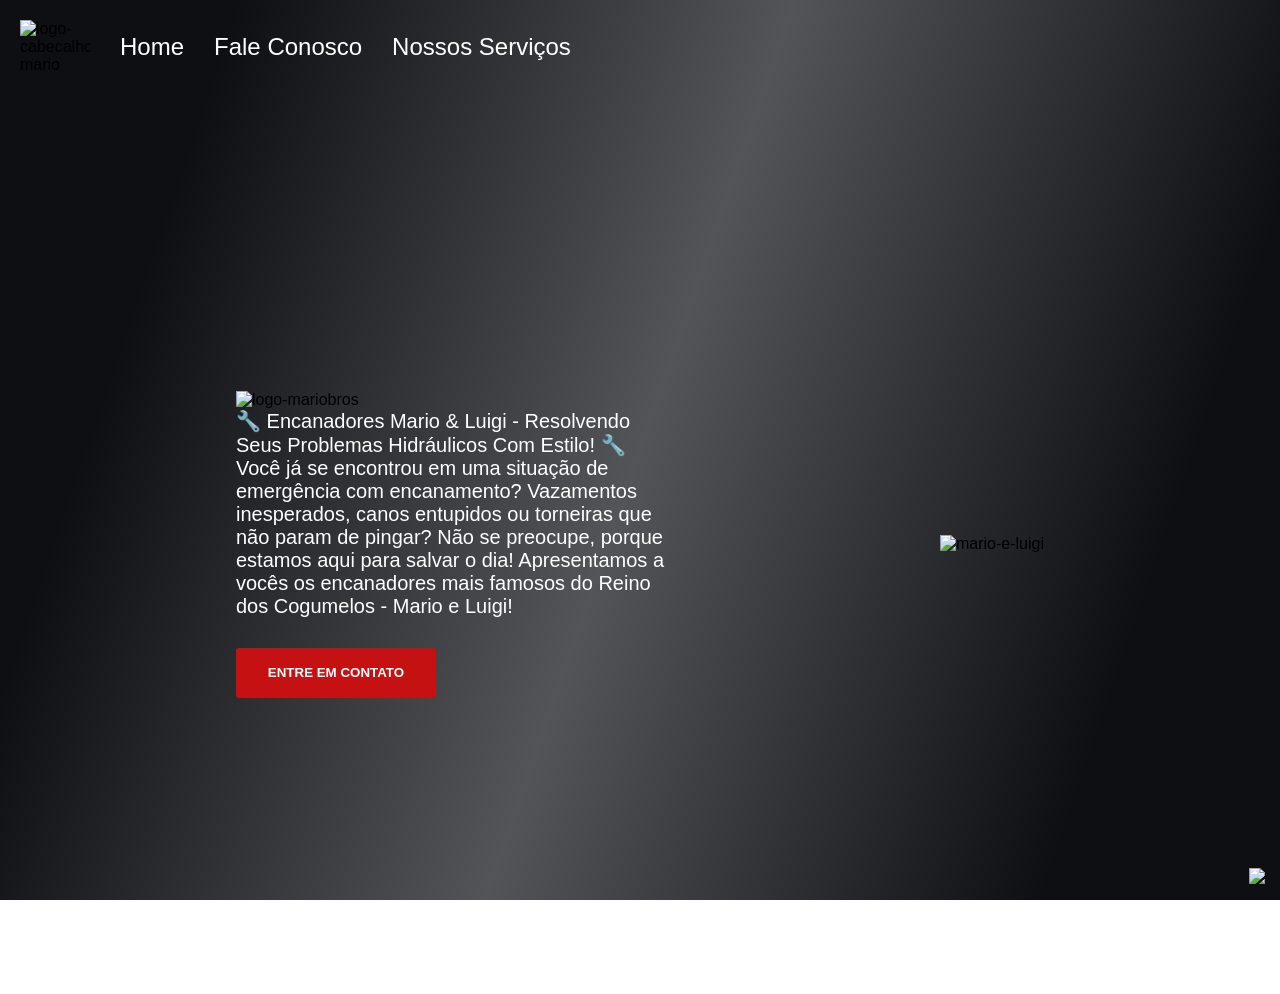
==== index.html @ 7131d88f "Add files via upload" ====
<!DOCTYPE html>
<html lang="pt-br">

<head>
    <meta charset="UTF-8">
    <meta name="viewport" content="width=device-width, initial-scale=1.0">
    <link rel="stylesheet" href="style.css">
    <title>Site do Mario</title>
</head>

<body>
    <div class="cabecalho">
        <img src="./img/logo-header.png" alt="logo-cabecalho-mario" />
        <a>Home</a>
        <a onclick="mostrarForm()">Fale Conosco</a>
        <a href="./servicos.html">Nossos Serviços</a>
    </div>

    <div class="caixa-principal">

        <div class="caixa-info-texto">

            <img src="./img/logo.png" alt="logo-mariobros" class="logo-mario" />

            <p>
                🔧 Encanadores Mario & Luigi - Resolvendo Seus Problemas Hidráulicos Com Estilo! 🔧

                Você já se encontrou em uma situação de emergência com encanamento? Vazamentos inesperados,
                canos entupidos ou torneiras que não param de pingar? Não se preocupe, porque estamos aqui para salvar o
                dia! Apresentamos a vocês os encanadores mais famosos do Reino dos Cogumelos - Mario e Luigi!
            </p>

            <button onclick="mostrarForm()">Entre em Contato</button>

        </div>

        <div>

            <img src="./img/mario.png" alt="mario-e-luigi" class="logo-luigi-mario" />

        </div>
    </div>

    <div class="caixa-video">
        <video src="./img/video.mp4" autoplay loop muted></video>
    </div>
    <div class="mascara-video"></div>

    <div class="caixa-link-whatsapp">
        <a href="https://wa.me/5511998467434?text=Preciso%20de%20um%20servi%C3%A7o%20urgente!" class="link-whatsapp">
            <img src="./img/whatsapp.png" />
        </a>
    </div>

    <form class="formulario" action="https://formcarry.com/s/tULsYrt6r2Q" method="POST" enctype="multipart/form-data">
        <input placeholder="Seu Nome" type="text" name="nome" />
        <input placeholder="Seu E-mail" type="email" name="email" />
        <textarea placeholder="Digite seu problema aqui" name="problema"></textarea>
        <button type="submit">Pedir orçamento</button>
    </form>

    <div class="mascara-formulario" onclick="esconderForm()"></div>

    <script src="scripts.js"></script>

</body>

</html>
---- style.css ----
* {
    margin: 0;
    padding: 0;
    box-sizing: border-box;
    font-family: "Mukta", sans-serif;
}

.logo-mario {
    width: 350px;
}

button {
    background-color: #c51111;
    color: white;
    width: 200px;
    height: 50px;
    border-radius: 3px;
    border: none;
    font-weight: bold;
    text-transform: uppercase;
    cursor: pointer;
    margin-top: 30px;
}

.logo-luigi-mario {
    width: 500px;
}

.caixa-info-texto {
    width: 40%;
}

body {
    height: 100vh;
}

.caixa-principal {
    display: flex;
    align-items: center;
    justify-content: space-around;
    padding: 100px;
    height: 100vh;
}

.caixa-video {
    position: fixed;
    top: 0;
    z-index: -1;
}

video {
    width: 100vw;
}

.mascara-video {
    background: linear-gradient(109deg, rgba(10, 12, 16, 0.99) 15%, rgba(10, 12, 16, 0.7) 50%, rgba(10, 12, 16, 0.99) 85%);
    position: fixed;
    top: 0;
    width: 100%;
    height: 100%;
    z-index: -1;
}

p {
    color: white;
    font-size: 20px;
}

.cabecalho {
    display: flex;
    align-items: center;
    gap: 30px;
    padding: 20px;
}

.cabecalho img {
    width: 70px;
}

.cabecalho a {
    color: white;
    font-size: 24px;
    cursor: pointer;
    text-decoration: none;
}

.cabecalho a:hover {
    color: #c51111;
    transition: 0.5s ease-in-out;
}

.caixa-link-whatsapp {
    position: fixed;
    right: 15px;
    bottom: 12px;
}

.link-whatsapp img {
    width: 60px;
}

.link-whatsapp {
    cursor: pointer;
}

form {
    background-color: white;
    
    position: fixed;
    top: 40%;
    left: -500px;

    /* left: 50%;
    transform: translateX(-50%); */

    display: flex;
    flex-direction: column;
    gap: 20px;

    padding: 20px;
    border-radius: 3px;
    width: 350px;
    z-index: 1;
    transition: 0.5s left ease-in-out;
}

form input {
    height: 40px;
    padding-left: 5px;
    border-radius: 5px;
    border: 1px solid gray;
    outline-color: #18df0f;
}

form textarea {
    padding-left: 5px;
    border-radius: 5px;
    border: 1px solid gray;
    outline-color: #18df0f;
    height: 100px;
}

.mascara-formulario {
    width: 100%;
    height: 100%;
    position: fixed;
    top: 0;
    background: linear-gradient(
              109deg,rgba(10, 12, 16, 0.99) 15%,
              rgba(10, 12, 16, 0.7) 50%,
              rgba(10, 12, 16, 0.99) 85%);
    visibility: hidden;
    transition: 0.5s visibility ease-in-out;
}
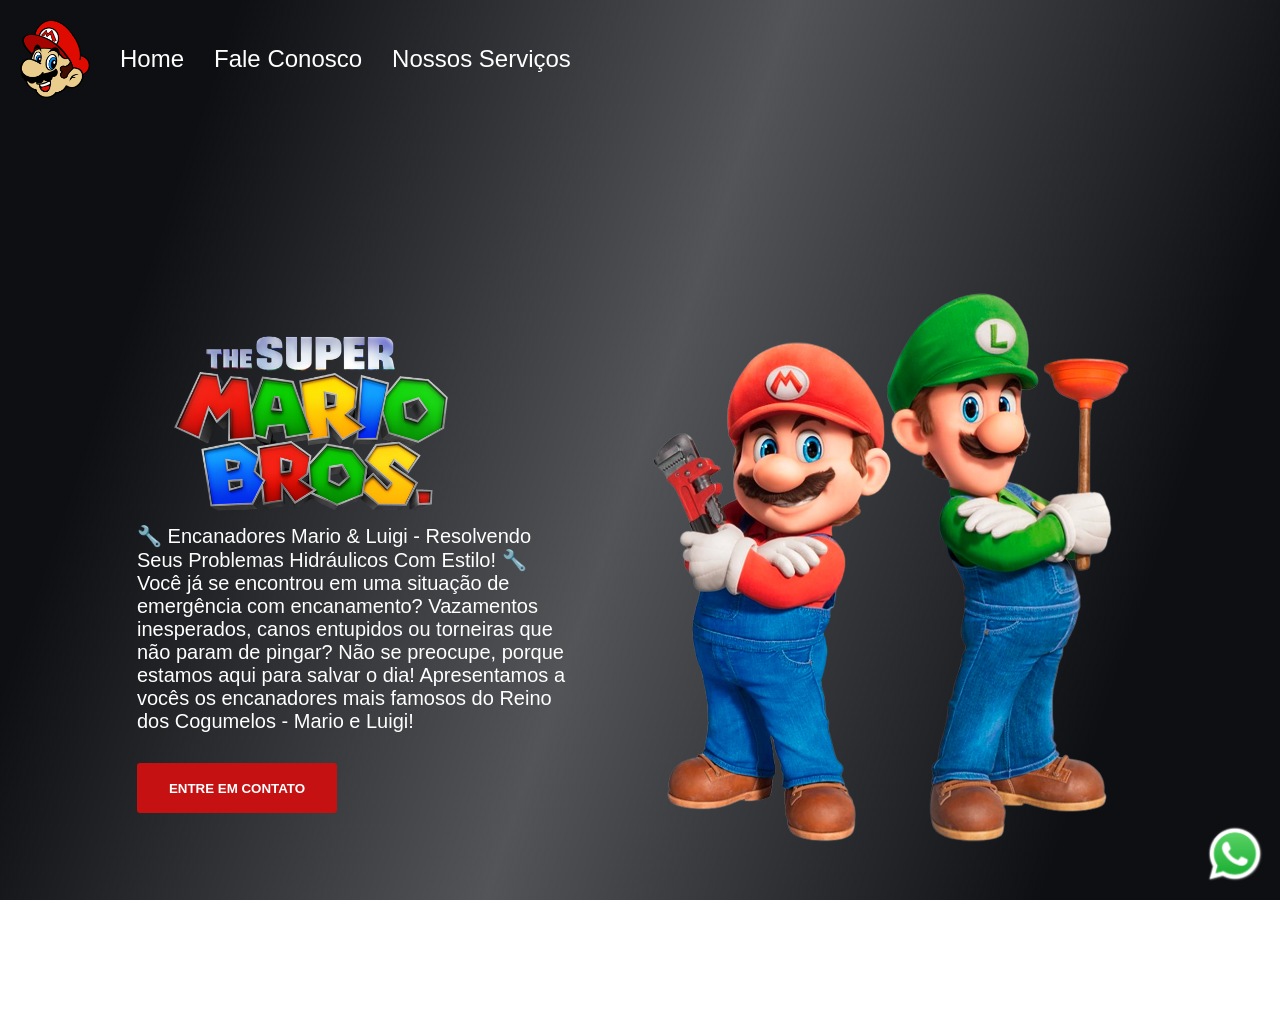
==== commit 9bb04f6b: "Subindo Mario" ====
--- a/index.html
+++ b/index.html
@@ -1,68 +1,68 @@
-<!DOCTYPE html>
-<html lang="pt-br">
-
-<head>
-    <meta charset="UTF-8">
-    <meta name="viewport" content="width=device-width, initial-scale=1.0">
-    <link rel="stylesheet" href="style.css">
-    <title>Site do Mario</title>
-</head>
-
-<body>
-    <div class="cabecalho">
-        <img src="./img/logo-header.png" alt="logo-cabecalho-mario" />
-        <a>Home</a>
-        <a onclick="mostrarForm()">Fale Conosco</a>
-        <a href="./servicos.html">Nossos Serviços</a>
-    </div>
-
-    <div class="caixa-principal">
-
-        <div class="caixa-info-texto">
-
-            <img src="./img/logo.png" alt="logo-mariobros" class="logo-mario" />
-
-            <p>
-                🔧 Encanadores Mario & Luigi - Resolvendo Seus Problemas Hidráulicos Com Estilo! 🔧
-
-                Você já se encontrou em uma situação de emergência com encanamento? Vazamentos inesperados,
-                canos entupidos ou torneiras que não param de pingar? Não se preocupe, porque estamos aqui para salvar o
-                dia! Apresentamos a vocês os encanadores mais famosos do Reino dos Cogumelos - Mario e Luigi!
-            </p>
-
-            <button onclick="mostrarForm()">Entre em Contato</button>
-
-        </div>
-
-        <div>
-
-            <img src="./img/mario.png" alt="mario-e-luigi" class="logo-luigi-mario" />
-
-        </div>
-    </div>
-
-    <div class="caixa-video">
-        <video src="./img/video.mp4" autoplay loop muted></video>
-    </div>
-    <div class="mascara-video"></div>
-
-    <div class="caixa-link-whatsapp">
-        <a href="https://wa.me/5511998467434?text=Preciso%20de%20um%20servi%C3%A7o%20urgente!" class="link-whatsapp">
-            <img src="./img/whatsapp.png" />
-        </a>
-    </div>
-
-    <form class="formulario" action="https://formcarry.com/s/tULsYrt6r2Q" method="POST" enctype="multipart/form-data">
-        <input placeholder="Seu Nome" type="text" name="nome" />
-        <input placeholder="Seu E-mail" type="email" name="email" />
-        <textarea placeholder="Digite seu problema aqui" name="problema"></textarea>
-        <button type="submit">Pedir orçamento</button>
-    </form>
-
-    <div class="mascara-formulario" onclick="esconderForm()"></div>
-
-    <script src="scripts.js"></script>
-
-</body>
-
+<!DOCTYPE html>
+<html lang="pt-br">
+
+<head>
+    <meta charset="UTF-8">
+    <meta name="viewport" content="width=device-width, initial-scale=1.0">
+    <link rel="stylesheet" href="style.css">
+    <title>Site do Mario</title>
+</head>
+
+<body>
+    <div class="cabecalho">
+        <img src="./img/logo-header.png" alt="logo-cabecalho-mario" />
+        <a>Home</a>
+        <a onclick="mostrarForm()">Fale Conosco</a>
+        <a href="./servicos.html">Nossos Serviços</a>
+    </div>
+
+    <div class="caixa-principal">
+
+        <div class="caixa-info-texto">
+
+            <img src="./img/logo.png" alt="logo-mariobros" class="logo-mario" />
+
+            <p>
+                🔧 Encanadores Mario & Luigi - Resolvendo Seus Problemas Hidráulicos Com Estilo! 🔧
+
+                Você já se encontrou em uma situação de emergência com encanamento? Vazamentos inesperados,
+                canos entupidos ou torneiras que não param de pingar? Não se preocupe, porque estamos aqui para salvar o
+                dia! Apresentamos a vocês os encanadores mais famosos do Reino dos Cogumelos - Mario e Luigi!
+            </p>
+
+            <button onclick="mostrarForm()">Entre em Contato</button>
+
+        </div>
+
+        <div>
+
+            <img src="./img/mario.png" alt="mario-e-luigi" class="logo-luigi-mario" />
+
+        </div>
+    </div>
+
+    <div class="caixa-video">
+        <video src="./img/video.mp4" autoplay loop muted></video>
+    </div>
+    <div class="mascara-video"></div>
+
+    <div class="caixa-link-whatsapp">
+        <a href="https://wa.me/5511998467434?text=Preciso%20de%20um%20servi%C3%A7o%20urgente!" class="link-whatsapp">
+            <img src="./img/whatsapp.png" />
+        </a>
+    </div>
+
+    <form class="formulario" action="https://formcarry.com/s/tULsYrt6r2Q" method="POST" enctype="multipart/form-data">
+        <input placeholder="Seu Nome" type="text" name="nome" />
+        <input placeholder="Seu E-mail" type="email" name="email" />
+        <textarea placeholder="Digite seu problema aqui" name="problema"></textarea>
+        <button type="submit">Pedir orçamento</button>
+    </form>
+
+    <div class="mascara-formulario" onclick="esconderForm()"></div>
+
+    <script src="scripts.js"></script>
+
+</body>
+
 </html>
--- a/style.css
+++ b/style.css
@@ -1,154 +1,154 @@
-* {
-    margin: 0;
-    padding: 0;
-    box-sizing: border-box;
-    font-family: "Mukta", sans-serif;
-}
-
-.logo-mario {
-    width: 350px;
-}
-
-button {
-    background-color: #c51111;
-    color: white;
-    width: 200px;
-    height: 50px;
-    border-radius: 3px;
-    border: none;
-    font-weight: bold;
-    text-transform: uppercase;
-    cursor: pointer;
-    margin-top: 30px;
-}
-
-.logo-luigi-mario {
-    width: 500px;
-}
-
-.caixa-info-texto {
-    width: 40%;
-}
-
-body {
-    height: 100vh;
-}
-
-.caixa-principal {
-    display: flex;
-    align-items: center;
-    justify-content: space-around;
-    padding: 100px;
-    height: 100vh;
-}
-
-.caixa-video {
-    position: fixed;
-    top: 0;
-    z-index: -1;
-}
-
-video {
-    width: 100vw;
-}
-
-.mascara-video {
-    background: linear-gradient(109deg, rgba(10, 12, 16, 0.99) 15%, rgba(10, 12, 16, 0.7) 50%, rgba(10, 12, 16, 0.99) 85%);
-    position: fixed;
-    top: 0;
-    width: 100%;
-    height: 100%;
-    z-index: -1;
-}
-
-p {
-    color: white;
-    font-size: 20px;
-}
-
-.cabecalho {
-    display: flex;
-    align-items: center;
-    gap: 30px;
-    padding: 20px;
-}
-
-.cabecalho img {
-    width: 70px;
-}
-
-.cabecalho a {
-    color: white;
-    font-size: 24px;
-    cursor: pointer;
-    text-decoration: none;
-}
-
-.cabecalho a:hover {
-    color: #c51111;
-    transition: 0.5s ease-in-out;
-}
-
-.caixa-link-whatsapp {
-    position: fixed;
-    right: 15px;
-    bottom: 12px;
-}
-
-.link-whatsapp img {
-    width: 60px;
-}
-
-.link-whatsapp {
-    cursor: pointer;
-}
-
-form {
-    background-color: white;
-    
-    position: fixed;
-    top: 40%;
-    left: -500px;
-
-    /* left: 50%;
-    transform: translateX(-50%); */
-
-    display: flex;
-    flex-direction: column;
-    gap: 20px;
-
-    padding: 20px;
-    border-radius: 3px;
-    width: 350px;
-    z-index: 1;
-    transition: 0.5s left ease-in-out;
-}
-
-form input {
-    height: 40px;
-    padding-left: 5px;
-    border-radius: 5px;
-    border: 1px solid gray;
-    outline-color: #18df0f;
-}
-
-form textarea {
-    padding-left: 5px;
-    border-radius: 5px;
-    border: 1px solid gray;
-    outline-color: #18df0f;
-    height: 100px;
-}
-
-.mascara-formulario {
-    width: 100%;
-    height: 100%;
-    position: fixed;
-    top: 0;
-    background: linear-gradient(
-              109deg,rgba(10, 12, 16, 0.99) 15%,
-              rgba(10, 12, 16, 0.7) 50%,
-              rgba(10, 12, 16, 0.99) 85%);
-    visibility: hidden;
-    transition: 0.5s visibility ease-in-out;
+* {
+    margin: 0;
+    padding: 0;
+    box-sizing: border-box;
+    font-family: "Mukta", sans-serif;
+}
+
+.logo-mario {
+    width: 350px;
+}
+
+button {
+    background-color: #c51111;
+    color: white;
+    width: 200px;
+    height: 50px;
+    border-radius: 3px;
+    border: none;
+    font-weight: bold;
+    text-transform: uppercase;
+    cursor: pointer;
+    margin-top: 30px;
+}
+
+.logo-luigi-mario {
+    width: 500px;
+}
+
+.caixa-info-texto {
+    width: 40%;
+}
+
+body {
+    height: 100vh;
+}
+
+.caixa-principal {
+    display: flex;
+    align-items: center;
+    justify-content: space-around;
+    padding: 100px;
+    height: 100vh;
+}
+
+.caixa-video {
+    position: fixed;
+    top: 0;
+    z-index: -1;
+}
+
+video {
+    width: 100vw;
+}
+
+.mascara-video {
+    background: linear-gradient(109deg, rgba(10, 12, 16, 0.99) 15%, rgba(10, 12, 16, 0.7) 50%, rgba(10, 12, 16, 0.99) 85%);
+    position: fixed;
+    top: 0;
+    width: 100%;
+    height: 100%;
+    z-index: -1;
+}
+
+p {
+    color: white;
+    font-size: 20px;
+}
+
+.cabecalho {
+    display: flex;
+    align-items: center;
+    gap: 30px;
+    padding: 20px;
+}
+
+.cabecalho img {
+    width: 70px;
+}
+
+.cabecalho a {
+    color: white;
+    font-size: 24px;
+    cursor: pointer;
+    text-decoration: none;
+}
+
+.cabecalho a:hover {
+    color: #c51111;
+    transition: 0.5s ease-in-out;
+}
+
+.caixa-link-whatsapp {
+    position: fixed;
+    right: 15px;
+    bottom: 12px;
+}
+
+.link-whatsapp img {
+    width: 60px;
+}
+
+.link-whatsapp {
+    cursor: pointer;
+}
+
+form {
+    background-color: white;
+    
+    position: fixed;
+    top: 40%;
+    left: -500px;
+
+    /* left: 50%;
+    transform: translateX(-50%); */
+
+    display: flex;
+    flex-direction: column;
+    gap: 20px;
+
+    padding: 20px;
+    border-radius: 3px;
+    width: 350px;
+    z-index: 1;
+    transition: 0.5s left ease-in-out;
+}
+
+form input {
+    height: 40px;
+    padding-left: 5px;
+    border-radius: 5px;
+    border: 1px solid gray;
+    outline-color: #18df0f;
+}
+
+form textarea {
+    padding-left: 5px;
+    border-radius: 5px;
+    border: 1px solid gray;
+    outline-color: #18df0f;
+    height: 100px;
+}
+
+.mascara-formulario {
+    width: 100%;
+    height: 100%;
+    position: fixed;
+    top: 0;
+    background: linear-gradient(
+              109deg,rgba(10, 12, 16, 0.99) 15%,
+              rgba(10, 12, 16, 0.7) 50%,
+              rgba(10, 12, 16, 0.99) 85%);
+    visibility: hidden;
+    transition: 0.5s visibility ease-in-out;
 }
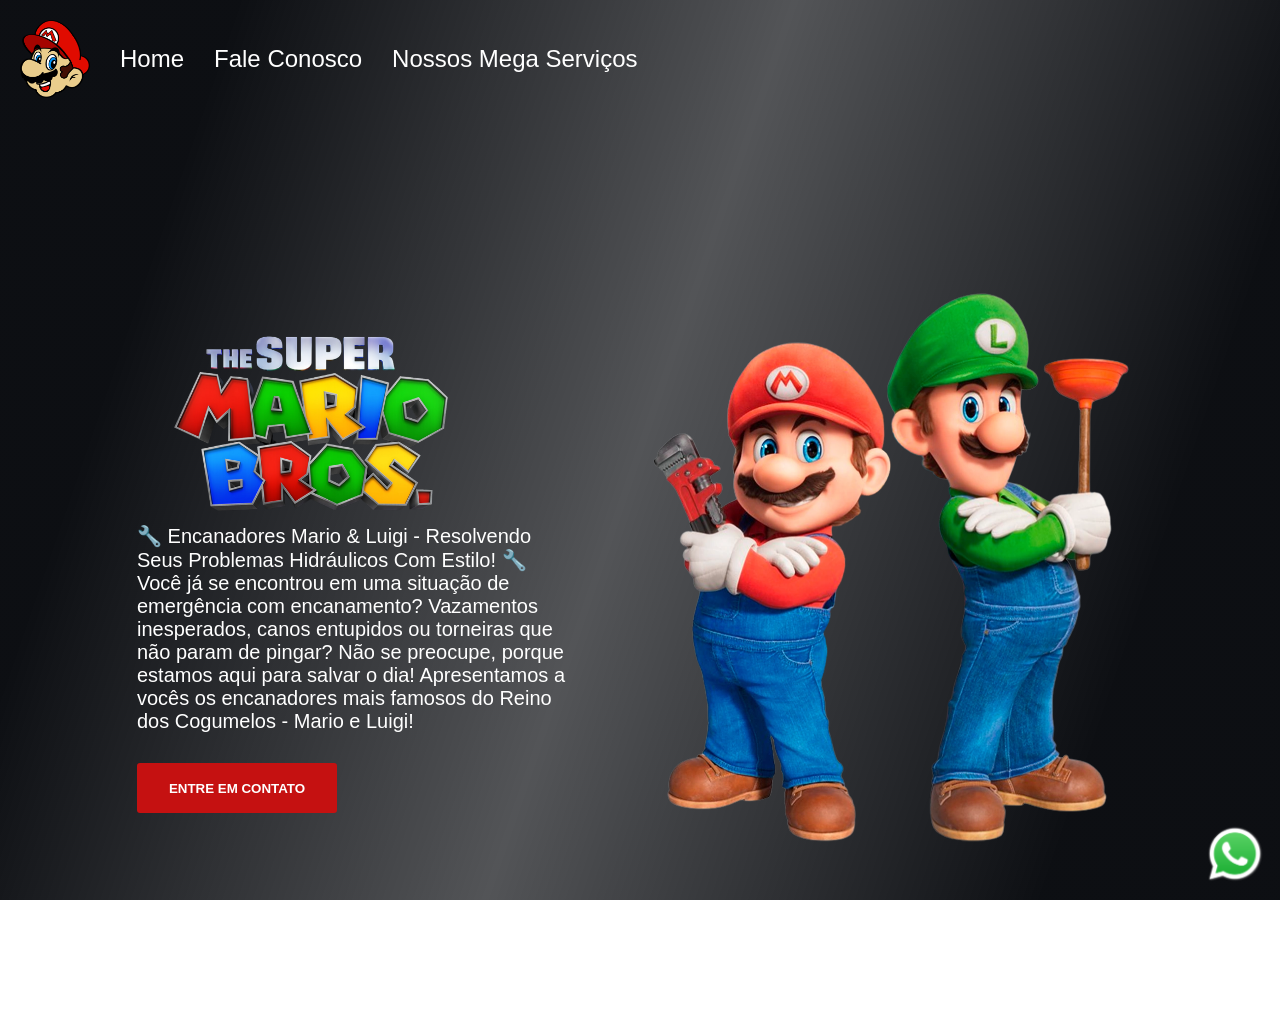
==== commit 537e5aaf: "alterção no link service" ====
--- a/index.html
+++ b/index.html
@@ -5,7 +5,7 @@
     <meta charset="UTF-8">
     <meta name="viewport" content="width=device-width, initial-scale=1.0">
     <link rel="stylesheet" href="style.css">
-    <title>Site do Mario</title>
+    <title>Site dos irmãos Mario!</title>
 </head>
 
 <body>
@@ -13,7 +13,7 @@
         <img src="./img/logo-header.png" alt="logo-cabecalho-mario" />
         <a>Home</a>
         <a onclick="mostrarForm()">Fale Conosco</a>
-        <a href="./servicos.html">Nossos Serviços</a>
+        <a href="./servicos.html">Nossos Mega Serviços</a>
     </div>
 
     <div class="caixa-principal">
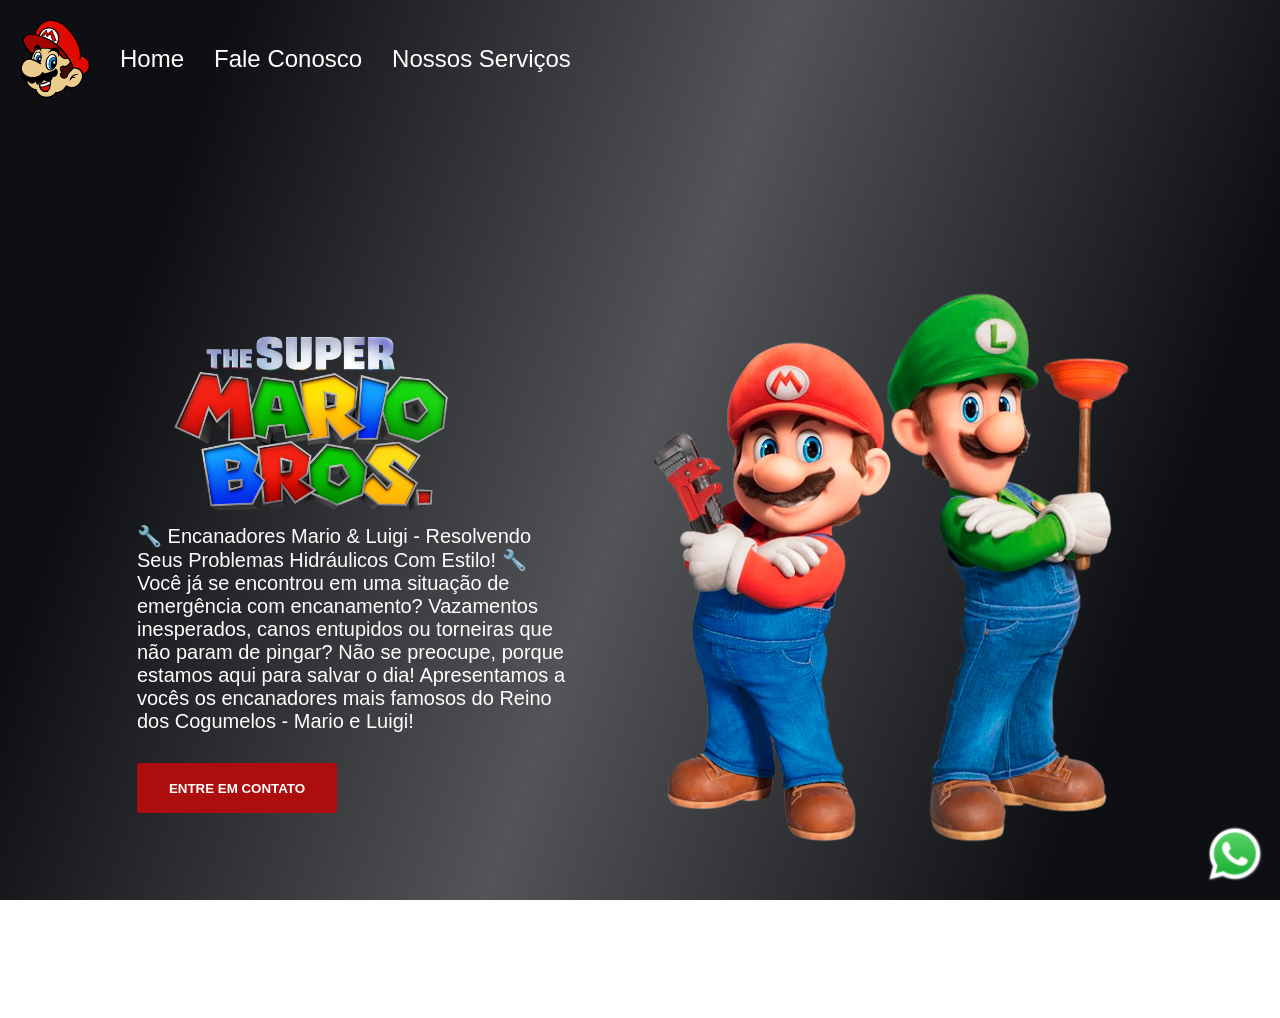
==== commit 1b565801: "alterei uma cor do botão para outro tom de vermelho e no html voltei ao padrão quando tinha feito o " ====
--- a/index.html
+++ b/index.html
@@ -5,7 +5,7 @@
     <meta charset="UTF-8">
     <meta name="viewport" content="width=device-width, initial-scale=1.0">
     <link rel="stylesheet" href="style.css">
-    <title>Site dos irmãos Mario!</title>
+    <title>Site dos Mario</title>
 </head>
 
 <body>
@@ -13,7 +13,7 @@
         <img src="./img/logo-header.png" alt="logo-cabecalho-mario" />
         <a>Home</a>
         <a onclick="mostrarForm()">Fale Conosco</a>
-        <a href="./servicos.html">Nossos Mega Serviços</a>
+        <a href="./servicos.html">Nossos Serviços</a>
     </div>
 
     <div class="caixa-principal">
@@ -65,4 +65,4 @@
 
 </body>
 
-</html>+</html>
--- a/style.css
+++ b/style.css
@@ -10,7 +10,7 @@
 }
 
 button {
-    background-color: #c51111;
+    background-color: #ac0d0d;
     color: white;
     width: 200px;
     height: 50px;
